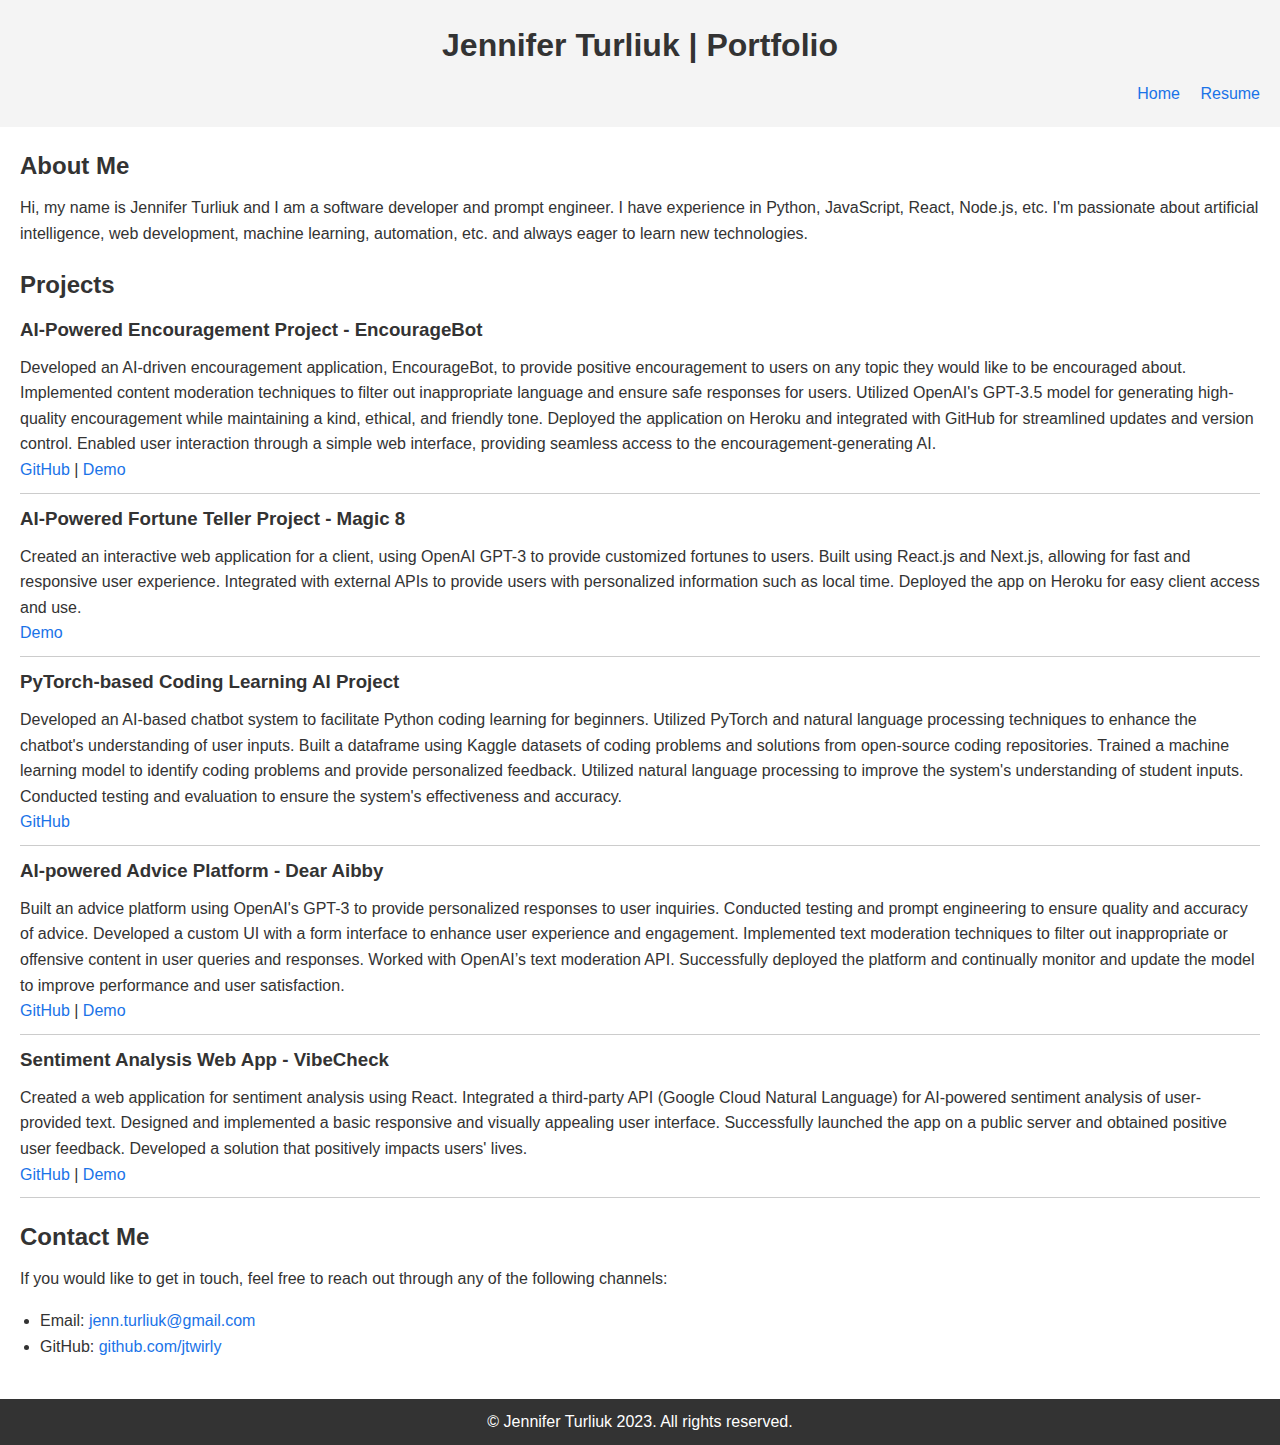
==== index.html @ b44d0cd0 "Changed text" ====
<!DOCTYPE html>
<html lang="en">
<head>
    <meta charset="UTF-8">
    <meta name="viewport" content="width=device-width, initial-scale=1.0">
    <title>Jennifer Turliuk | Software Developer Portfolio</title>
    <link rel="stylesheet" href="styles.css">
    <script src="scripts.js" defer></script>
</head>
<body>
    <header>
        <h1>Jennifer Turliuk | Portfolio</h1>
        <nav>
            <ul>
                <li><a href="index.html">Home</a></li>
                <li><a href="resume.html">Resume</a></li>
            </ul>
        </nav>
    </header>
<body>
    <main>
        <section id="about">
            <h2>About Me</h2>
            <p>
                Hi, my name is Jennifer Turliuk and I am a software developer and prompt engineer. I have experience in Python, JavaScript, React, Node.js, etc. I'm passionate about artificial intelligence, web development, machine learning, automation, etc. and always eager to learn new technologies.
            </p>
        </section>

        <section id="projects">
            <h2>Projects</h2>

            <article class="project">
                <h3>AI-Powered Encouragement Project - EncourageBot</h3>
                <p>Developed an AI-driven encouragement application, EncourageBot, to provide positive encouragement to users on any topic they would like to be encouraged about. Implemented content moderation techniques to filter out inappropriate language and ensure safe responses for users. Utilized OpenAI's GPT-3.5 model for generating high-quality encouragement while maintaining a kind, ethical, and friendly tone. Deployed the application on Heroku and integrated with GitHub for streamlined updates and version control. Enabled user interaction through a simple web interface, providing seamless access to the encouragement-generating AI.</p>
                <a href="https://github.com/jtwirly/encouragebot" target="_blank">GitHub</a> | <a href="http://encouragebot.com" target="_blank">Demo</a>
            </article>
        
        	<article class="project">
            	<h3>AI-Powered Fortune Teller Project - Magic 8</h3>
            	<p>Created an interactive web application for a client, using OpenAI GPT-3 to provide customized fortunes to users. Built using React.js and Next.js, allowing for fast and responsive user experience. Integrated with external APIs to provide users with personalized information such as local time. Deployed the app on Heroku for easy client access and use.</p>
            	<a href="https://magic8.herokuapp.com" target="_blank">Demo</a>
       		</article>

       		<article class="project">
    			<h3>PyTorch-based Coding Learning AI Project</h3>
    			<p>Developed an AI-based chatbot system to facilitate Python coding learning for beginners. Utilized PyTorch and natural language processing techniques to enhance the chatbot's understanding of user inputs. Built a dataframe using Kaggle datasets of coding problems and solutions from open-source coding repositories. Trained a machine learning model to identify coding problems and provide personalized feedback. Utilized natural language processing to improve the system's understanding of student inputs. Conducted testing and evaluation to ensure the system's effectiveness and accuracy.</p>
    			<a href="https://github.com/jtwirly/aitutor" target="_blank">GitHub</a>
			</article>

			<article class="project">
    			<h3>AI-powered Advice Platform - Dear Aibby</h3>
    			<p>Built an advice platform using OpenAI's GPT-3 to provide personalized responses to user inquiries. Conducted  testing and prompt engineering to ensure quality and accuracy of advice. Developed a custom UI with a form interface to enhance user experience and engagement. Implemented text moderation techniques to filter out inappropriate or offensive content in user queries and responses. Worked with OpenAI’s text moderation API. Successfully deployed the platform and continually monitor and update the model to improve performance and user satisfaction.</p>
    			<a href="https://github.com/jtwirly/dear-aibby" target="_blank">GitHub</a> | <a href="https://dearaibby.herokuapp.com" target="_blank">Demo</a>
    		</article>
		
			<article class="project">
    			<h3>Sentiment Analysis Web App - VibeCheck</h3>
    			<p>Created a web application for sentiment analysis using React. Integrated a third-party API (Google Cloud Natural Language) for AI-powered sentiment analysis of user-provided text. Designed and implemented a basic responsive and visually appealing user interface. Successfully launched the app on a public server and obtained positive user feedback. Developed a solution that positively impacts users' lives.</p>
    			<a href="https://github.com/jtwirly/sentiment-analysis-web" target="_blank">GitHub</a> | <a href="https://vibe-check.herokuapp.com" target="_blank">Demo</a>
			</article>

        <!-- Add more project articles as needed -->
    	</section>

    <section id="contact">
            <h2>Contact Me</h2>
            <p>
                If you would like to get in touch, feel free to reach out through any of the following channels:
            </p>
            <ul>
                <li>Email: <a href="mailto:jenn.turliuk@gmail.com">jenn.turliuk@gmail.com</a></li>
                <li>GitHub: <a href="https://github.com/jtwirly" target="_blank">github.com/jtwirly</a></li>
                <!-- Add more contact options as needed -->
            </ul>
        </section>
    </main>

    <footer>
        <p>&copy; Jennifer Turliuk 2023. All rights reserved.</p>
    </footer>
</body>
</html>
---- styles.css ----
/* General styles */

body {
    font-family: Arial, sans-serif;
    line-height: 1.6;
    margin: 0;
    padding: 0;
    color: #333;
}

header {
    text-align: center;
}

header, footer {
    background-color: #f4f4f4;
    padding: 20px;
}

h1, h2, h3, h4, h5 {
    margin: 0;
    padding-bottom: 10px;
}

p {
    margin: 0;
}

ul {
    list-style: none;
    padding: 0;
}

a {
    color: #2980b9;
    text-decoration: none;
}

a:hover {
    text-decoration: underline;
}

/* Navigation styles */

nav {
    display: flex;
    justify-content: flex-end;
}

nav ul {
    list-style-type: none;
    margin: 0;
    padding: 0;
}

nav li {
    display: inline;
    margin-left: 1rem;
}

nav a {
    text-decoration: none;
}

/* Main content styles */

main {
    padding: 20px;
}

section {
    margin-bottom: 20px;
}

.project {
    border-bottom: 1px solid #ccc;
    padding-bottom: 10px;
    margin-bottom: 10px;
}

/* Footer styles */
footer {
    text-align: center;
    background: #333;
    color: #fff;
    padding: 10px;
}

footer p {
    margin: 0;
}

/* Resume page specific styles */

.work-experience, .education {
    border-bottom: 1px solid #ccc;
    padding-bottom: 10px;
    margin-bottom: 10px;
}

.work-experience h3, .education h3 {
    margin: 0;
    padding-bottom: 10px;
}

ul {
    list-style-type: disc;
    padding-left: 20px;
}

a {
    color: #1a73e8;
    text-decoration: none;
}

a:hover {
    text-decoration: underline;
}
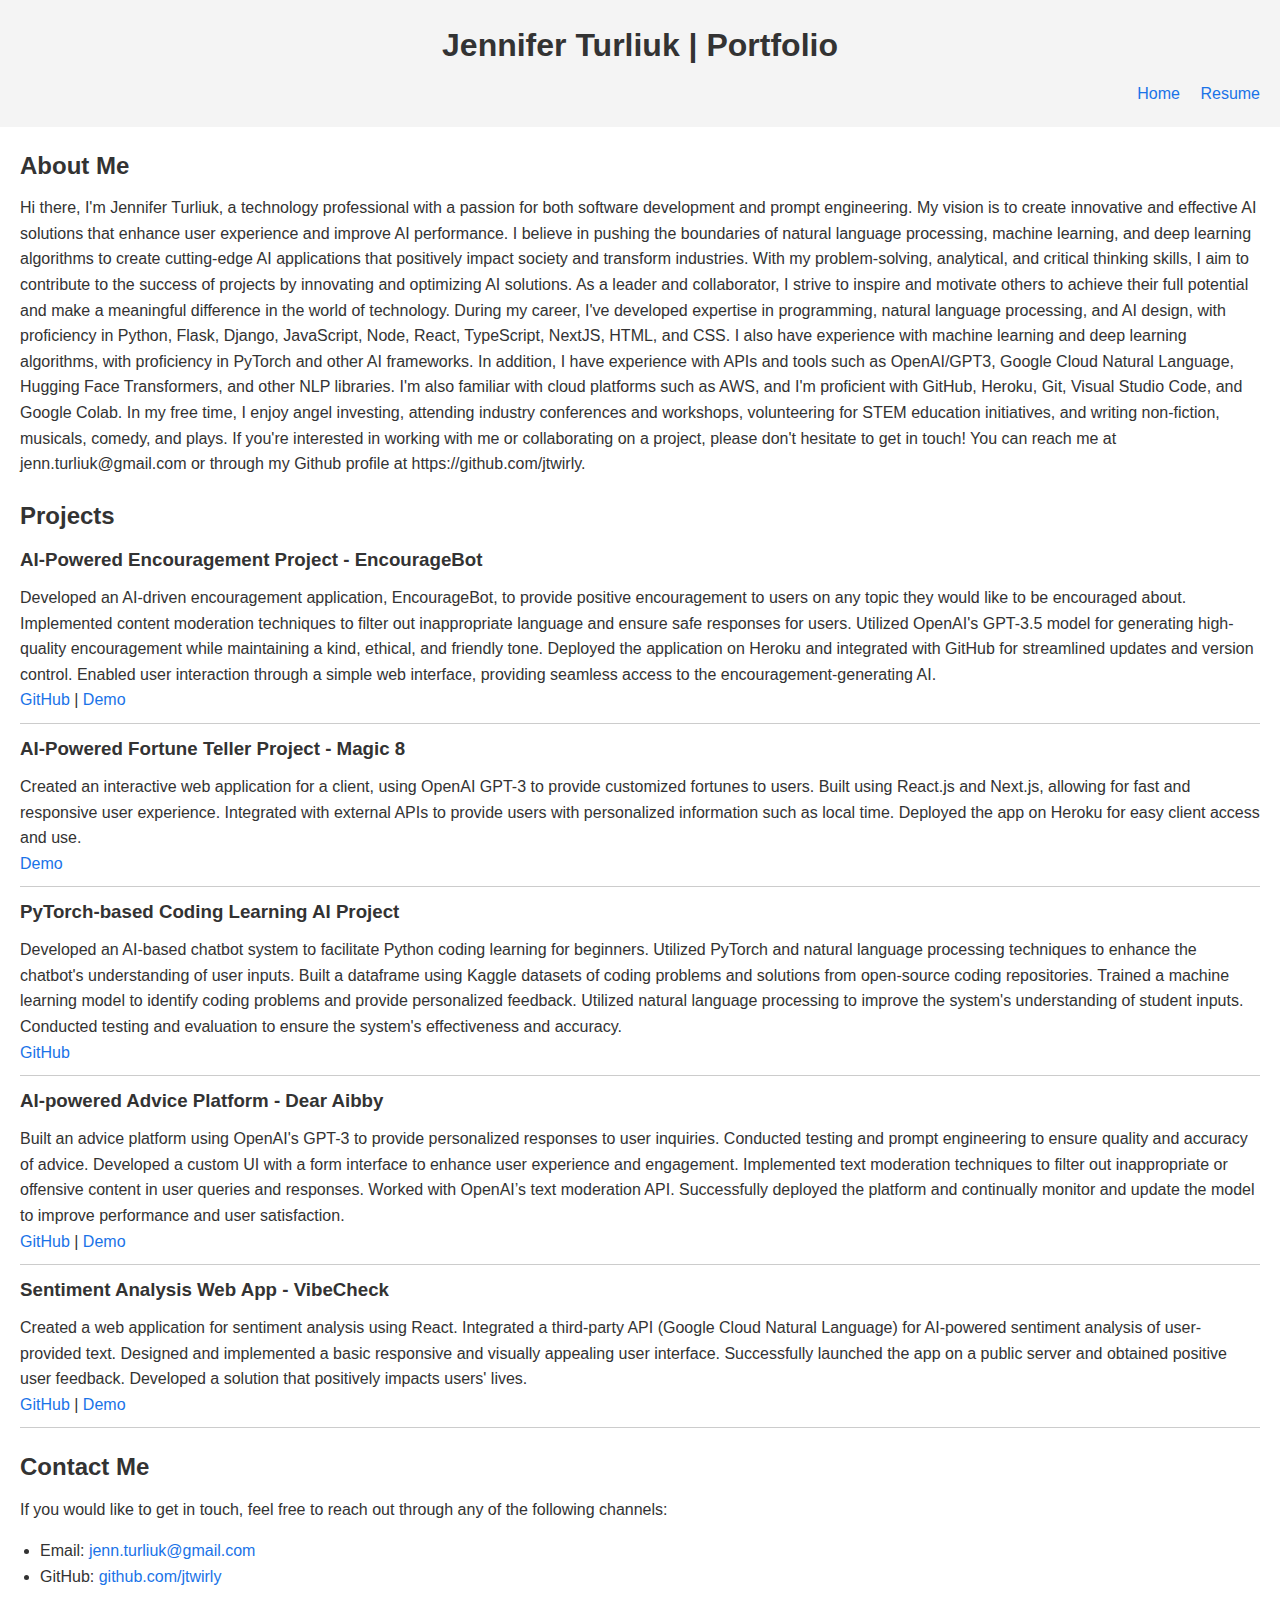
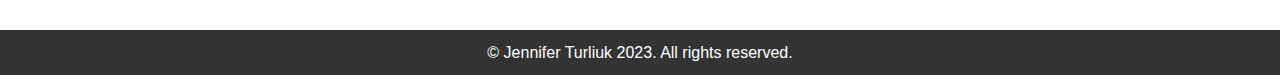
==== commit d6baa261: "Updated About section" ====
--- a/index.html
+++ b/index.html
@@ -22,8 +22,17 @@
         <section id="about">
             <h2>About Me</h2>
             <p>
-                Hi, my name is Jennifer Turliuk and I am a software developer and prompt engineer. I have experience in Python, JavaScript, React, Node.js, etc. I'm passionate about artificial intelligence, web development, machine learning, automation, etc. and always eager to learn new technologies.
-            </p>
+                Hi there, I'm Jennifer Turliuk, a technology professional with a passion for both software development and prompt engineering. My vision is to create innovative and effective AI solutions that enhance user experience and improve AI performance. I believe in pushing the boundaries of natural language processing, machine learning, and deep learning algorithms to create cutting-edge AI applications that positively impact society and transform industries.
+
+With my problem-solving, analytical, and critical thinking skills, I aim to contribute to the success of projects by innovating and optimizing AI solutions. As a leader and collaborator, I strive to inspire and motivate others to achieve their full potential and make a meaningful difference in the world of technology.
+
+During my career, I've developed expertise in programming, natural language processing, and AI design, with proficiency in Python, Flask, Django, JavaScript, Node, React, TypeScript, NextJS, HTML, and CSS. I also have experience with machine learning and deep learning algorithms, with proficiency in PyTorch and other AI frameworks.
+
+In addition, I have experience with APIs and tools such as OpenAI/GPT3, Google Cloud Natural Language, Hugging Face Transformers, and other NLP libraries. I'm also familiar with cloud platforms such as AWS, and I'm proficient with GitHub, Heroku, Git, Visual Studio Code, and Google Colab.
+
+In my free time, I enjoy angel investing, attending industry conferences and workshops, volunteering for STEM education initiatives, and writing non-fiction, musicals, comedy, and plays.
+
+If you're interested in working with me or collaborating on a project, please don't hesitate to get in touch! You can reach me at jenn.turliuk@gmail.com or through my Github profile at https://github.com/jtwirly.</p>
         </section>
 
         <section id="projects">
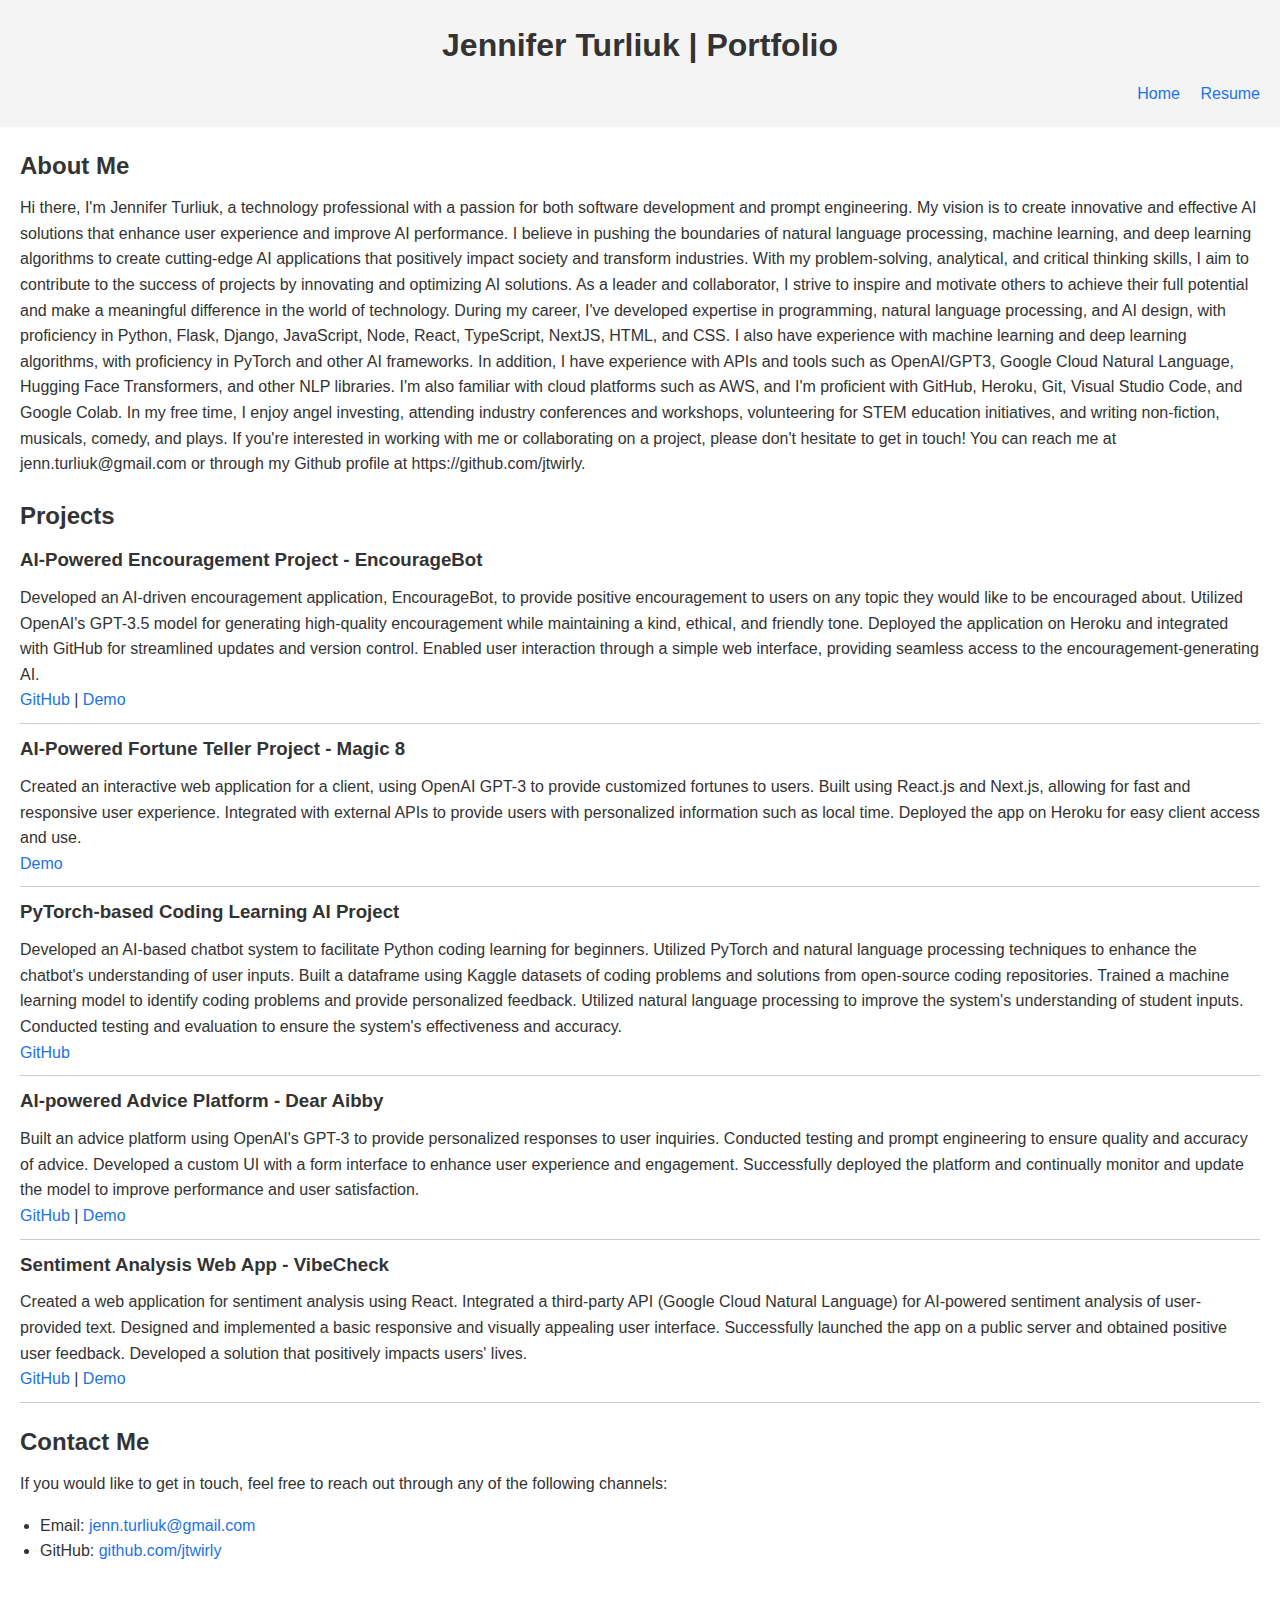
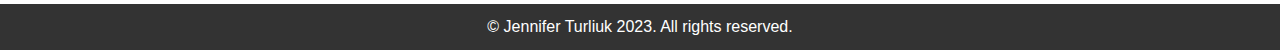
==== commit 95a50fa5: "Updated experiences" ====
--- a/index.html
+++ b/index.html
@@ -40,7 +40,7 @@
 
             <article class="project">
                 <h3>AI-Powered Encouragement Project - EncourageBot</h3>
-                <p>Developed an AI-driven encouragement application, EncourageBot, to provide positive encouragement to users on any topic they would like to be encouraged about. Implemented content moderation techniques to filter out inappropriate language and ensure safe responses for users. Utilized OpenAI's GPT-3.5 model for generating high-quality encouragement while maintaining a kind, ethical, and friendly tone. Deployed the application on Heroku and integrated with GitHub for streamlined updates and version control. Enabled user interaction through a simple web interface, providing seamless access to the encouragement-generating AI.</p>
+                <p>Developed an AI-driven encouragement application, EncourageBot, to provide positive encouragement to users on any topic they would like to be encouraged about. Utilized OpenAI's GPT-3.5 model for generating high-quality encouragement while maintaining a kind, ethical, and friendly tone. Deployed the application on Heroku and integrated with GitHub for streamlined updates and version control. Enabled user interaction through a simple web interface, providing seamless access to the encouragement-generating AI.</p>
                 <a href="https://github.com/jtwirly/encouragebot" target="_blank">GitHub</a> | <a href="http://encouragebot.com" target="_blank">Demo</a>
             </article>
         
@@ -58,7 +58,7 @@
 
 			<article class="project">
     			<h3>AI-powered Advice Platform - Dear Aibby</h3>
-    			<p>Built an advice platform using OpenAI's GPT-3 to provide personalized responses to user inquiries. Conducted  testing and prompt engineering to ensure quality and accuracy of advice. Developed a custom UI with a form interface to enhance user experience and engagement. Implemented text moderation techniques to filter out inappropriate or offensive content in user queries and responses. Worked with OpenAI’s text moderation API. Successfully deployed the platform and continually monitor and update the model to improve performance and user satisfaction.</p>
+    			<p>Built an advice platform using OpenAI's GPT-3 to provide personalized responses to user inquiries. Conducted  testing and prompt engineering to ensure quality and accuracy of advice. Developed a custom UI with a form interface to enhance user experience and engagement. Successfully deployed the platform and continually monitor and update the model to improve performance and user satisfaction.</p>
     			<a href="https://github.com/jtwirly/dear-aibby" target="_blank">GitHub</a> | <a href="https://dearaibby.herokuapp.com" target="_blank">Demo</a>
     		</article>
 		
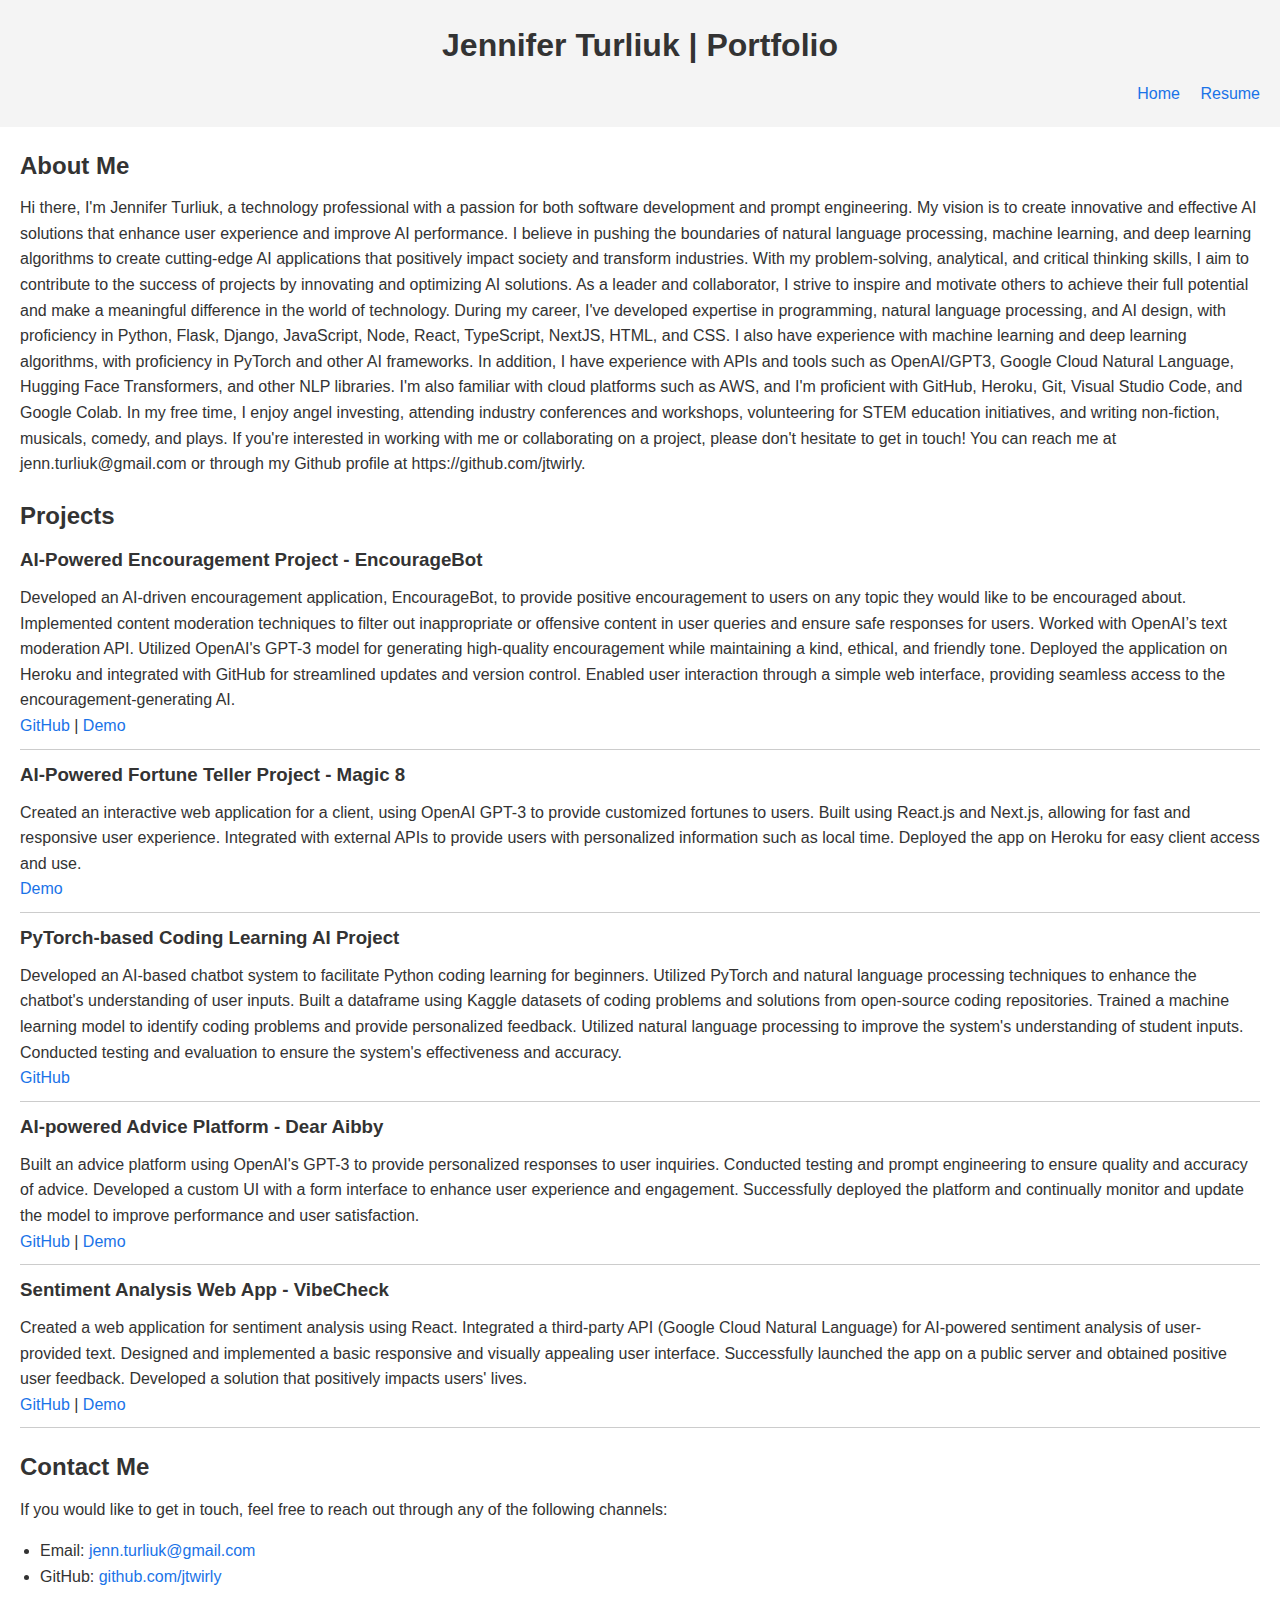
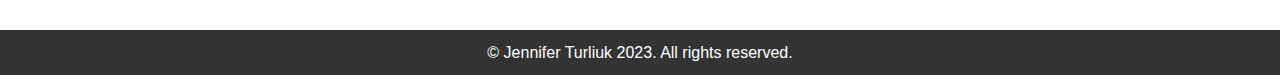
==== commit d7e71a96: "Updated experiences" ====
--- a/index.html
+++ b/index.html
@@ -40,7 +40,7 @@
 
             <article class="project">
                 <h3>AI-Powered Encouragement Project - EncourageBot</h3>
-                <p>Developed an AI-driven encouragement application, EncourageBot, to provide positive encouragement to users on any topic they would like to be encouraged about. Utilized OpenAI's GPT-3.5 model for generating high-quality encouragement while maintaining a kind, ethical, and friendly tone. Deployed the application on Heroku and integrated with GitHub for streamlined updates and version control. Enabled user interaction through a simple web interface, providing seamless access to the encouragement-generating AI.</p>
+                <p>Developed an AI-driven encouragement application, EncourageBot, to provide positive encouragement to users on any topic they would like to be encouraged about. Implemented content moderation techniques to filter out inappropriate or offensive content in user queries and ensure safe responses for users. Worked with OpenAI’s text moderation API. Utilized OpenAI's GPT-3 model for generating high-quality encouragement while maintaining a kind, ethical, and friendly tone. Deployed the application on Heroku and integrated with GitHub for streamlined updates and version control. Enabled user interaction through a simple web interface, providing seamless access to the encouragement-generating AI.</p>
                 <a href="https://github.com/jtwirly/encouragebot" target="_blank">GitHub</a> | <a href="http://encouragebot.com" target="_blank">Demo</a>
             </article>
         
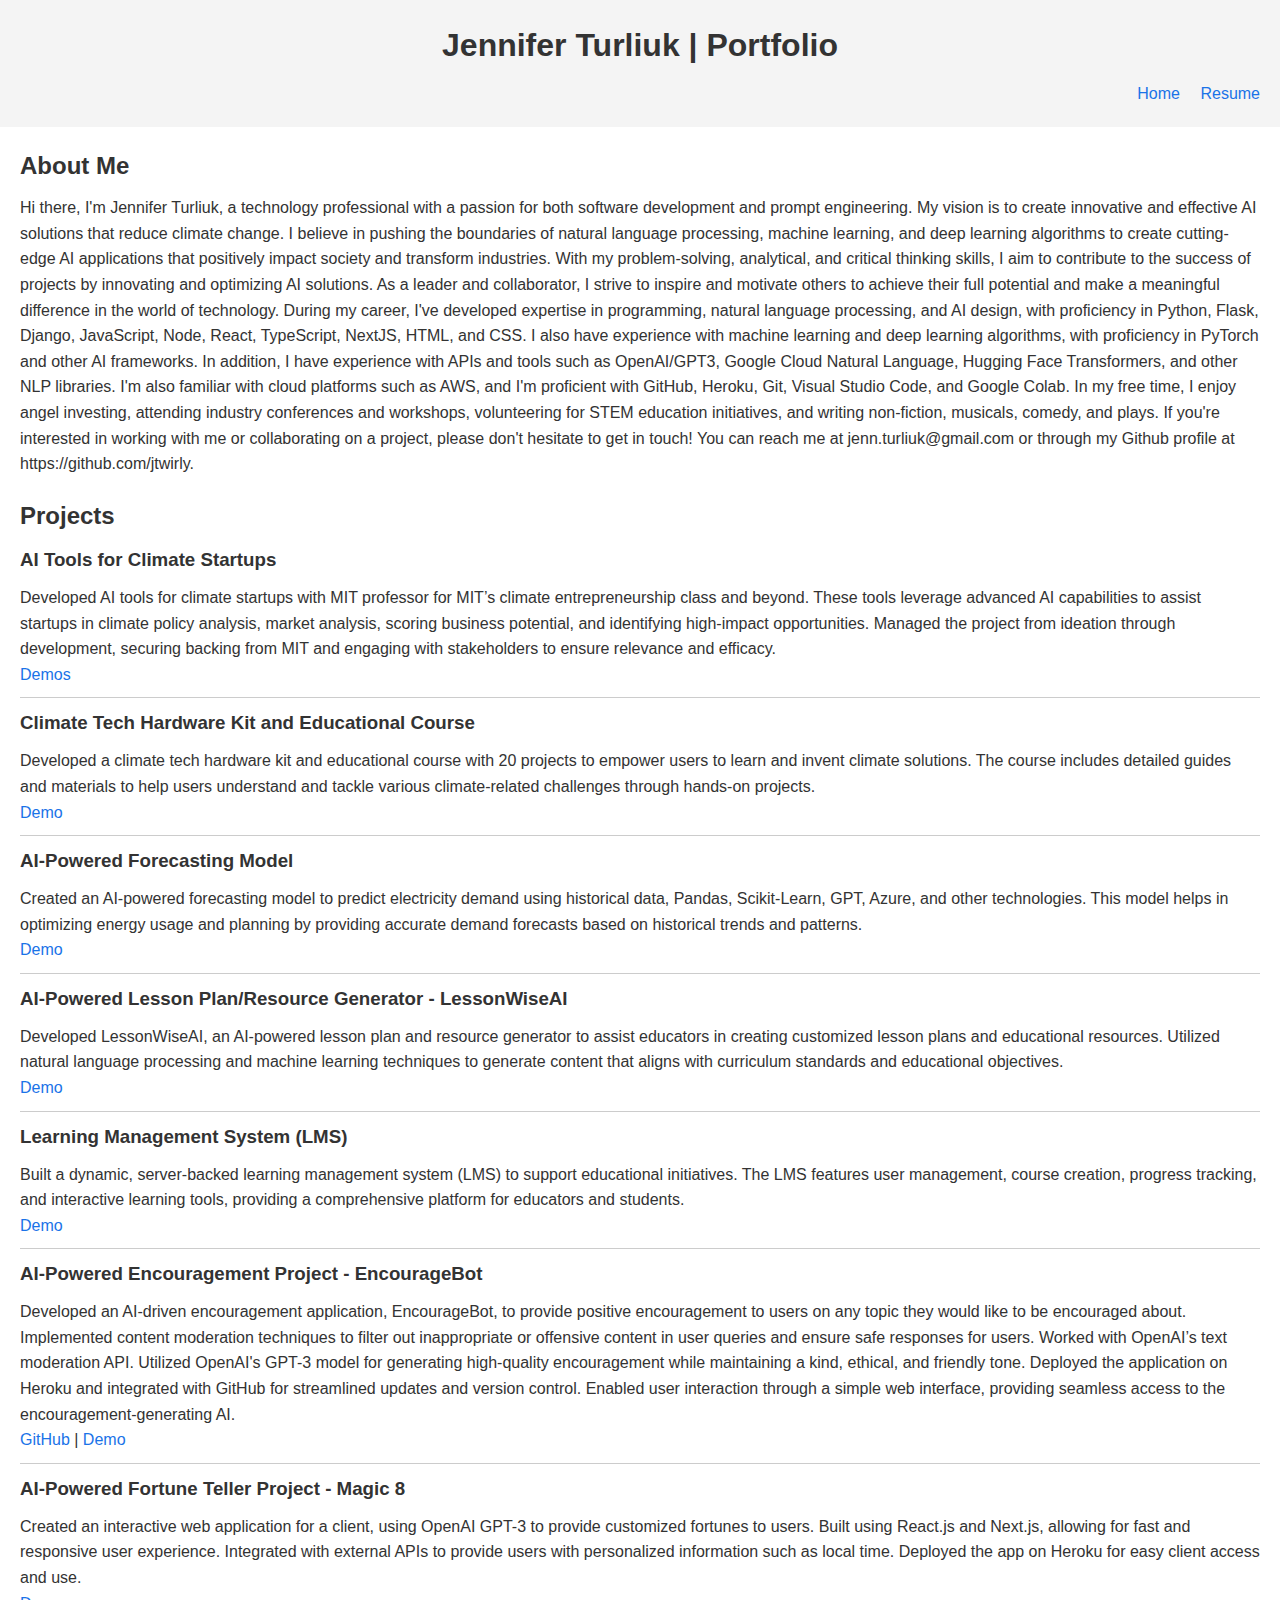
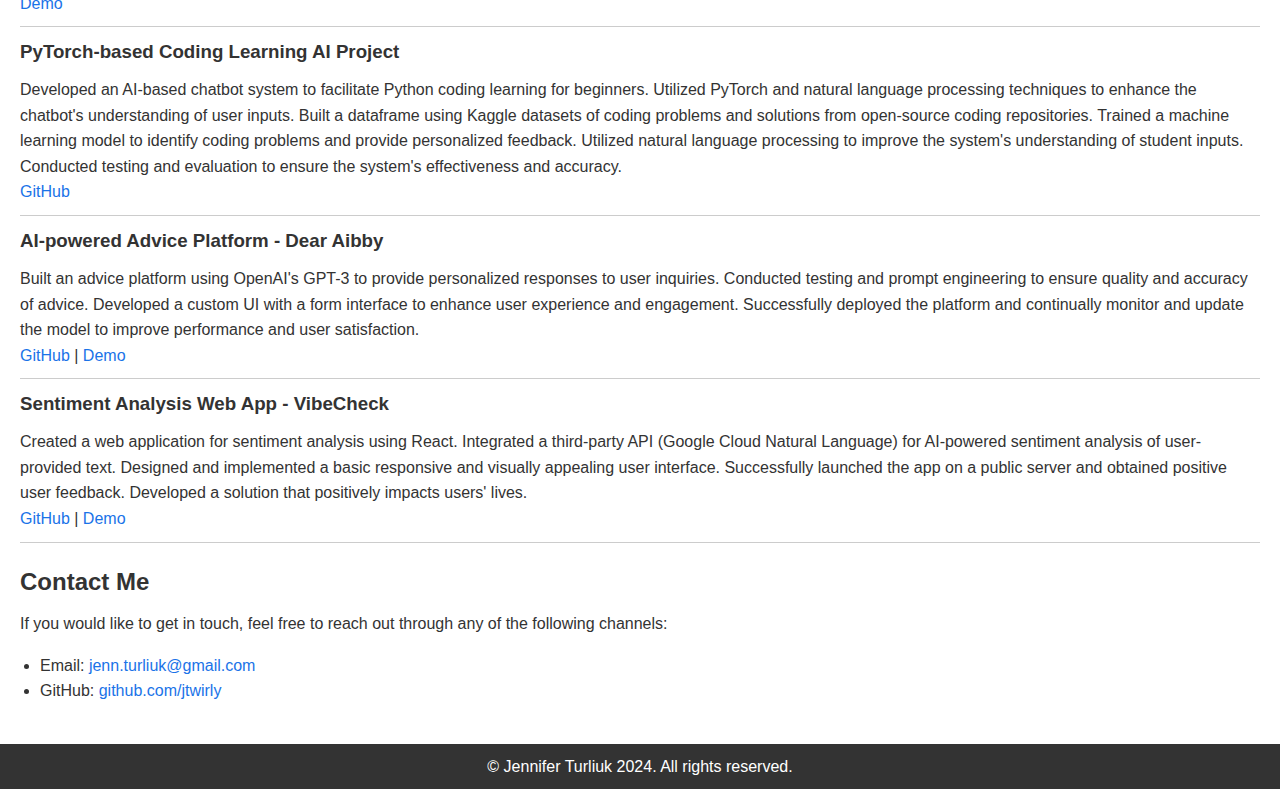
==== commit 67e1f627: "Update index.html" ====
--- a/index.html
+++ b/index.html
@@ -22,7 +22,7 @@
         <section id="about">
             <h2>About Me</h2>
             <p>
-                Hi there, I'm Jennifer Turliuk, a technology professional with a passion for both software development and prompt engineering. My vision is to create innovative and effective AI solutions that enhance user experience and improve AI performance. I believe in pushing the boundaries of natural language processing, machine learning, and deep learning algorithms to create cutting-edge AI applications that positively impact society and transform industries.
+                Hi there, I'm Jennifer Turliuk, a technology professional with a passion for both software development and prompt engineering. My vision is to create innovative and effective AI solutions that reduce climate change. I believe in pushing the boundaries of natural language processing, machine learning, and deep learning algorithms to create cutting-edge AI applications that positively impact society and transform industries.
 
 With my problem-solving, analytical, and critical thinking skills, I aim to contribute to the success of projects by innovating and optimizing AI solutions. As a leader and collaborator, I strive to inspire and motivate others to achieve their full potential and make a meaningful difference in the world of technology.
 
@@ -39,6 +39,37 @@
             <h2>Projects</h2>
 
             <article class="project">
+                <h3>AI Tools for Climate Startups</h3>
+                <p>Developed AI tools for climate startups with MIT professor for MIT’s climate entrepreneurship class and beyond. These tools leverage advanced AI capabilities to assist startups in climate policy analysis, market analysis, scoring business potential, and identifying high-impact opportunities. Managed the project from ideation through development, securing backing from MIT and engaging with stakeholders to ensure relevance and efficacy.</p>
+                <a href="https://www.korulabs.com/ai-tools-climate-entrepreneurs" target="_blank">Demos</a>
+            </article>
+		
+	    <article class="project">
+                <h3>Climate Tech Hardware Kit and Educational Course</h3>
+                <p>Developed a climate tech hardware kit and educational course with 20 projects to empower users to learn and invent climate solutions. The course includes detailed guides and materials to help users understand and tackle various climate-related challenges through hands-on projects.</p>
+                <a href="https://www.ecoinnovatelabs.com/" target="_blank">Demo</a>
+            </article>
+
+	    <article class="project">
+    <h3>AI-Powered Forecasting Model</h3>
+    <p>Created an AI-powered forecasting model to predict electricity demand using historical data, Pandas, Scikit-Learn, GPT, Azure, and other technologies. This model helps in optimizing energy usage and planning by providing accurate demand forecasts based on historical trends and patterns.</p>
+    <a href="#" target="_blank">Demo</a>
+</article>
+
+<article class="project">
+    <h3>AI-Powered Lesson Plan/Resource Generator - LessonWiseAI</h3>
+    <p>Developed LessonWiseAI, an AI-powered lesson plan and resource generator to assist educators in creating customized lesson plans and educational resources. Utilized natural language processing and machine learning techniques to generate content that aligns with curriculum standards and educational objectives.</p>
+    <a href="#" target="_blank">Demo</a>
+</article>
+
+<article class="project">
+    <h3>Learning Management System (LMS)</h3>
+    <p>Built a dynamic, server-backed learning management system (LMS) to support educational initiatives. The LMS features user management, course creation, progress tracking, and interactive learning tools, providing a comprehensive platform for educators and students.</p>
+    <a href="#" target="_blank">Demo</a>
+</article>
+	
+		
+		<article class="project">
                 <h3>AI-Powered Encouragement Project - EncourageBot</h3>
                 <p>Developed an AI-driven encouragement application, EncourageBot, to provide positive encouragement to users on any topic they would like to be encouraged about. Implemented content moderation techniques to filter out inappropriate or offensive content in user queries and ensure safe responses for users. Worked with OpenAI’s text moderation API. Utilized OpenAI's GPT-3 model for generating high-quality encouragement while maintaining a kind, ethical, and friendly tone. Deployed the application on Heroku and integrated with GitHub for streamlined updates and version control. Enabled user interaction through a simple web interface, providing seamless access to the encouragement-generating AI.</p>
                 <a href="https://github.com/jtwirly/encouragebot" target="_blank">GitHub</a> | <a href="http://encouragebot.com" target="_blank">Demo</a>
@@ -85,7 +116,7 @@
     </main>
 
     <footer>
-        <p>&copy; Jennifer Turliuk 2023. All rights reserved.</p>
+        <p>&copy; Jennifer Turliuk 2024. All rights reserved.</p>
     </footer>
 </body>
-</html>+</html>
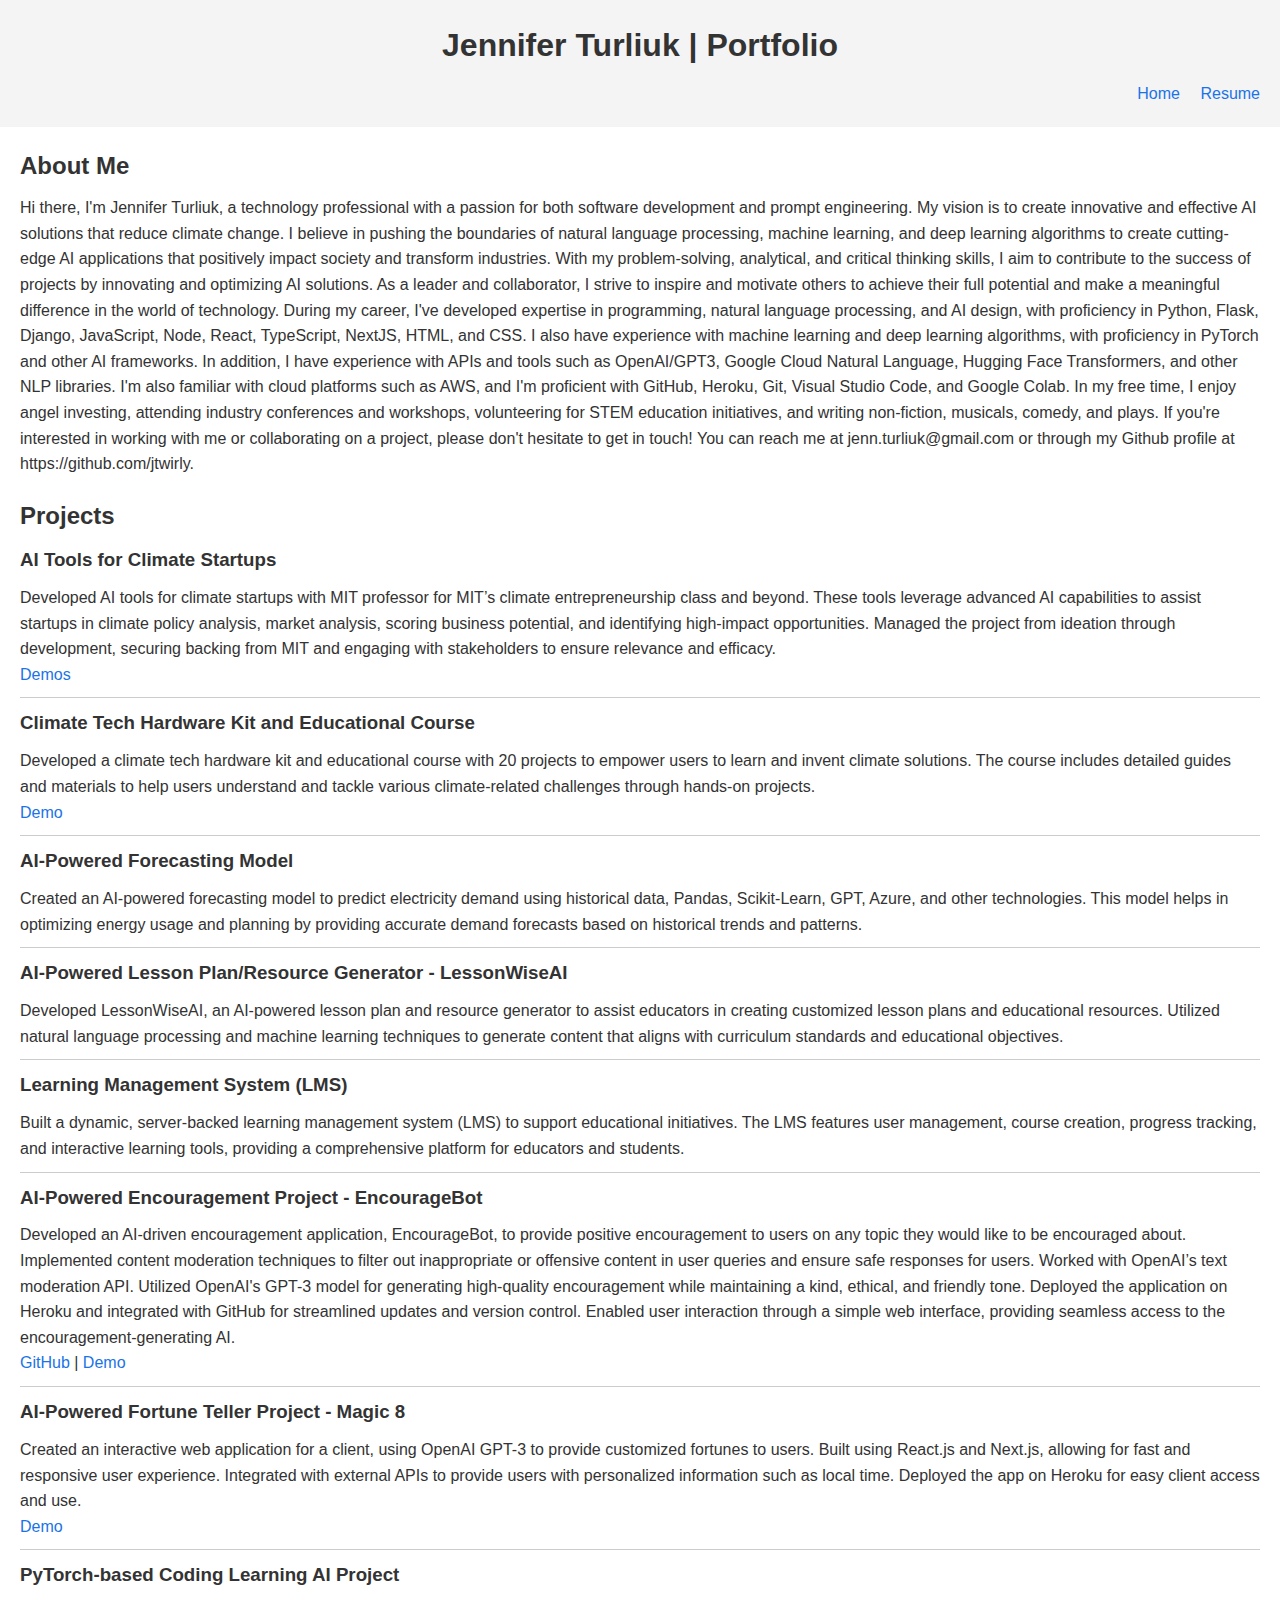
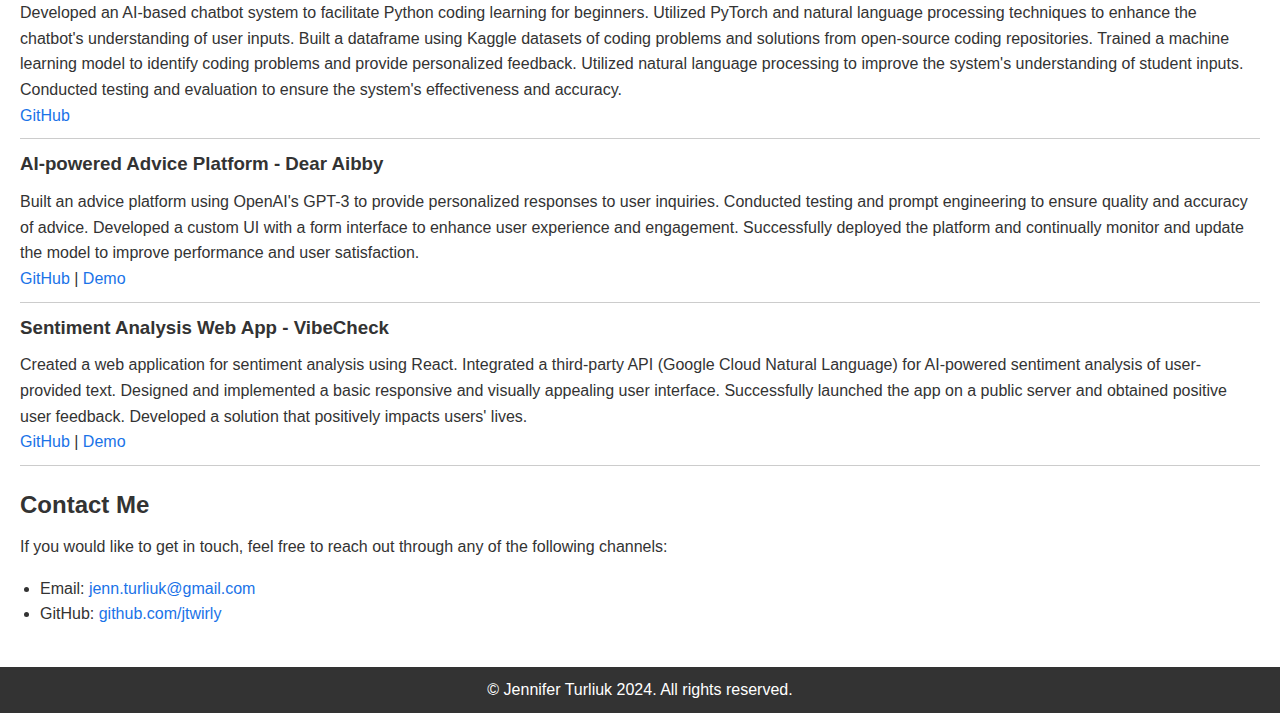
==== commit 1b124bcd: "Update index.html" ====
--- a/index.html
+++ b/index.html
@@ -50,24 +50,20 @@
                 <a href="https://www.ecoinnovatelabs.com/" target="_blank">Demo</a>
             </article>
 
-	    <article class="project">
-    <h3>AI-Powered Forecasting Model</h3>
-    <p>Created an AI-powered forecasting model to predict electricity demand using historical data, Pandas, Scikit-Learn, GPT, Azure, and other technologies. This model helps in optimizing energy usage and planning by providing accurate demand forecasts based on historical trends and patterns.</p>
-    <a href="#" target="_blank">Demo</a>
-</article>
+            <article class="project">
+                <h3>AI-Powered Forecasting Model</h3>
+                <p>Created an AI-powered forecasting model to predict electricity demand using historical data, Pandas, Scikit-Learn, GPT, Azure, and other technologies. This model helps in optimizing energy usage and planning by providing accurate demand forecasts based on historical trends and patterns.</p>
+            </article>
 
-<article class="project">
-    <h3>AI-Powered Lesson Plan/Resource Generator - LessonWiseAI</h3>
-    <p>Developed LessonWiseAI, an AI-powered lesson plan and resource generator to assist educators in creating customized lesson plans and educational resources. Utilized natural language processing and machine learning techniques to generate content that aligns with curriculum standards and educational objectives.</p>
-    <a href="#" target="_blank">Demo</a>
-</article>
+            <article class="project">
+                <h3>AI-Powered Lesson Plan/Resource Generator - LessonWiseAI</h3>
+                <p>Developed LessonWiseAI, an AI-powered lesson plan and resource generator to assist educators in creating customized lesson plans and educational resources. Utilized natural language processing and machine learning techniques to generate content that aligns with curriculum standards and educational objectives.</p>
+            </article>
 
-<article class="project">
-    <h3>Learning Management System (LMS)</h3>
-    <p>Built a dynamic, server-backed learning management system (LMS) to support educational initiatives. The LMS features user management, course creation, progress tracking, and interactive learning tools, providing a comprehensive platform for educators and students.</p>
-    <a href="#" target="_blank">Demo</a>
-</article>
-	
+            <article class="project">
+                <h3>Learning Management System (LMS)</h3>
+                <p>Built a dynamic, server-backed learning management system (LMS) to support educational initiatives. The LMS features user management, course creation, progress tracking, and interactive learning tools, providing a comprehensive platform for educators and students.</p>
+            </article>
 		
 		<article class="project">
                 <h3>AI-Powered Encouragement Project - EncourageBot</h3>
